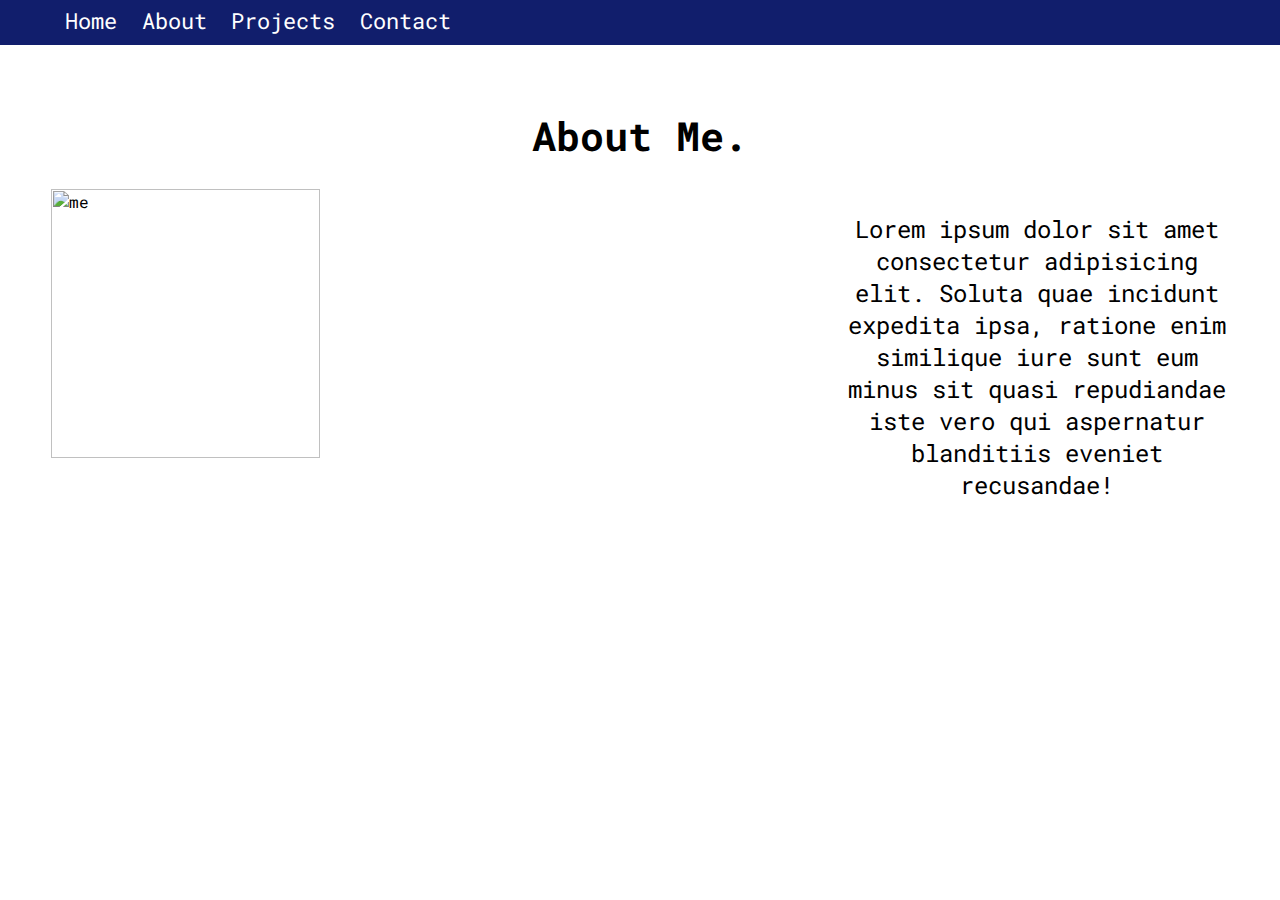
==== html/about.html @ 91064b9a "set about about section, added header" ====
<html lang="en">
<head>
    <meta charset="UTF-8">
    <meta http-equiv="X-UA-Compatible" content="IE=edge">
    <meta name="viewport" content="width=device-width, initial-scale=1.0">
    <link rel="stylesheet" href="../css/about.css">
    <link rel="preconnect" href="https://fonts.googleapis.com">
    <link rel="preconnect" href="https://fonts.gstatic.com" crossorigin>
    <link href="https://fonts.googleapis.com/css2?family=Roboto+Mono&display=swap" rel="stylesheet">
    <title>Billy Baney's Portfolio</title>
</head>
<body>
    <header>
        <nav>
            <ul>
                <li><a href="../index.html">Home</a></li>
                <li>About</li>
                <li>Projects</li>
                <li>Contact</li>
            </ul>
        </nav>
    </header>

    <section>
        <div>
            <h1>About Me.</h1>
        </div>
        <div class="about-info">
            <img src="" alt="me">
            <p>Lorem ipsum dolor sit amet consectetur adipisicing elit. 
                Soluta quae incidunt expedita ipsa, ratione enim similique iure 
                sunt eum minus sit quasi repudiandae iste vero qui aspernatur 
                blanditiis eveniet recusandae!
            </p>
        </div>
    </section>
</body>
</html>
---- css/about.css ----
body {
    font-family: 'Roboto Mono', monospace;
    margin: auto;
}

nav {
    background-color: #111E6C;
    height: 5%;
}

nav ul {
    list-style: none;
    display: flex;
    flex-wrap: wrap;
}

nav ul li {
    margin-left: 2%;
    margin-top: .5%;
    color: white;
    font-size: 22px;
}

nav ul li a {
    text-decoration: none;
    color: white;
}

nav ul li a:hover {
    cursor: pointer;
    color: #11FF9B;
}

div h1 {
    text-align: center;
    font-size: 40px;
    margin-top: 5%;
}

.about-info {
    display: flex;
    justify-content: space-between;
}

.about-info p {
    width: 30%;
    margin-right: 4%;
    font-size: 24px;
    text-align: center;
}

div img {
    width: 269px;
    margin-left: 4%;
}
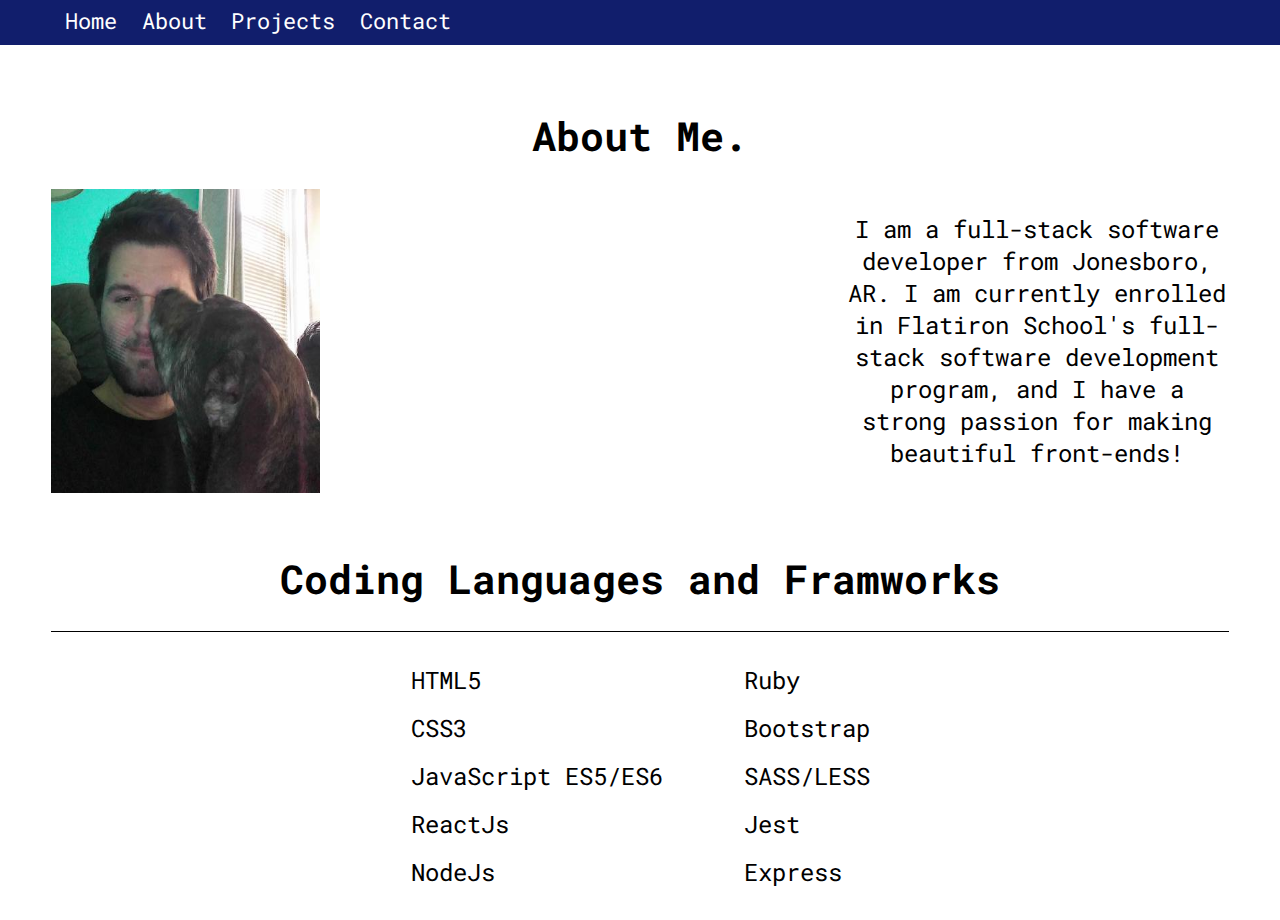
==== commit 0ccfba59: "finished styling on about page" ====
--- a/html/about.html
+++ b/html/about.html
@@ -26,12 +26,38 @@
             <h1>About Me.</h1>
         </div>
         <div class="about-info">
-            <img src="" alt="me">
-            <p>Lorem ipsum dolor sit amet consectetur adipisicing elit. 
-                Soluta quae incidunt expedita ipsa, ratione enim similique iure 
-                sunt eum minus sit quasi repudiandae iste vero qui aspernatur 
-                blanditiis eveniet recusandae!
+            <img src="../images/billy.jpg" alt="me">
+            <p>I am a full-stack software developer from Jonesboro, AR.
+                I am currently enrolled in Flatiron School's full-stack software
+                development program, and I have a strong passion for making 
+                beautiful front-ends!
             </p>
+        </div>
+    </section>
+
+    <section>
+        <div class="coding">
+            <h1>Coding Languages and Framworks</h1>
+        </div>
+        <div class="container">
+            <div class="li-1">
+                <ul>
+                    <li>HTML5</li>
+                    <li>CSS3</li>
+                    <li>JavaScript ES5/ES6</li>
+                    <li>ReactJs</li>
+                    <li>NodeJs</li>
+                </ul>
+            </div>
+            <div class="li-2">
+                <ul>
+                    <li>Ruby</li>
+                    <li>Bootstrap</li>
+                    <li>SASS/LESS</li>
+                    <li>Jest</li>
+                    <li>Express</li>
+                </ul>
+            </div>
         </div>
     </section>
 </body>
--- a/css/about.css
+++ b/css/about.css
@@ -52,4 +52,35 @@
 div img {
     width: 269px;
     margin-left: 4%;
+}
+
+.coding {
+    border-bottom: 1px solid black;
+    margin-left: 4%;
+    margin-right: 4%;
+}
+
+.container {
+    display: flex;
+    flex-wrap: wrap;
+    justify-content: space-between;
+    font-size: 24px;
+}
+
+.li-1 {
+    margin-left: 29%;
+}
+
+.li-2 {
+    margin-right: 32%;
+}
+
+.li-1 ul li {
+    list-style: none;
+    line-height: 2;
+}
+
+.li-2 ul li {
+    list-style: none;
+    line-height: 2;
 }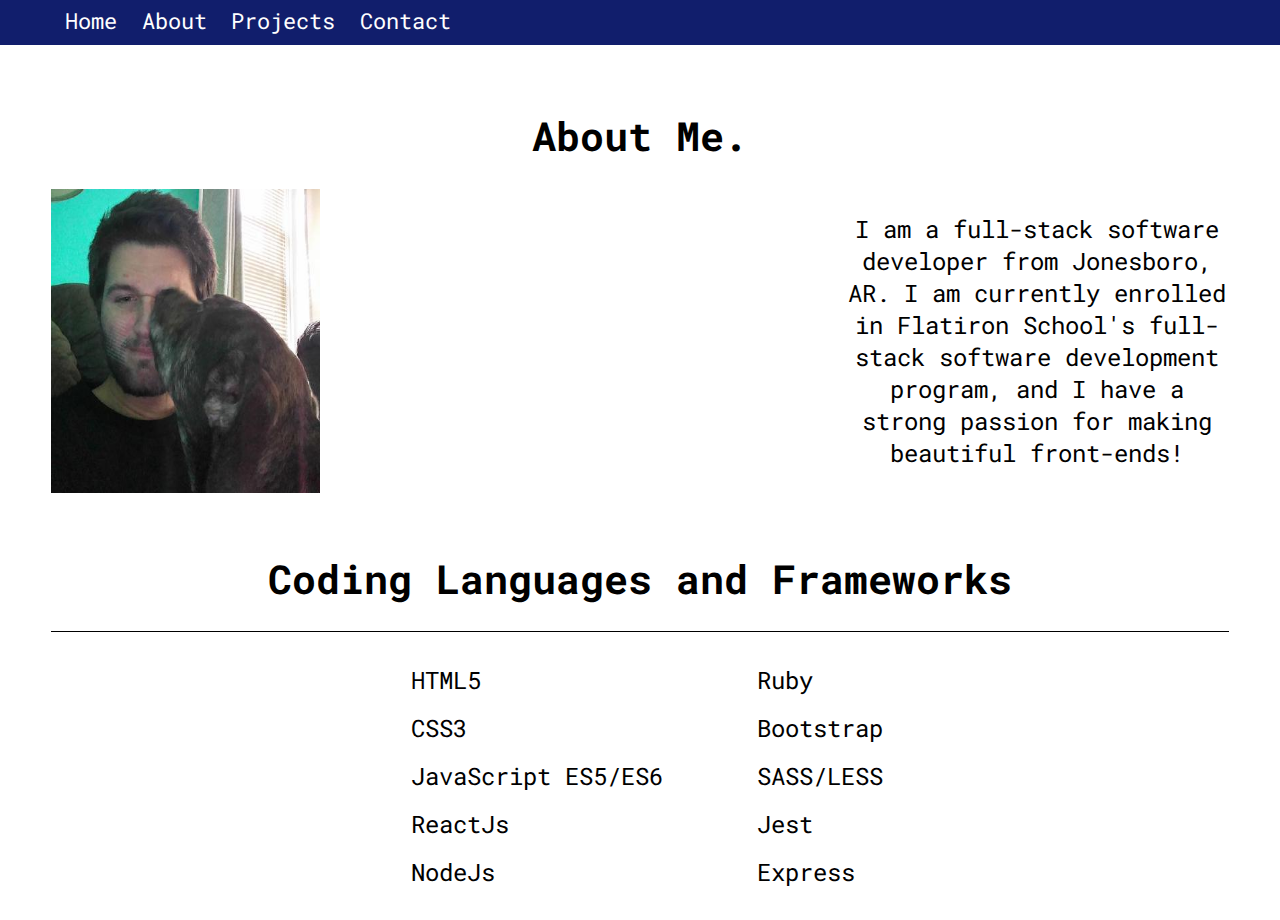
==== commit 018b1410: "fixed typo" ====
--- a/html/about.html
+++ b/html/about.html
@@ -37,7 +37,7 @@
 
     <section>
         <div class="coding">
-            <h1>Coding Languages and Framworks</h1>
+            <h1>Coding Languages and Frameworks</h1>
         </div>
         <div class="container">
             <div class="li-1">
--- a/css/about.css
+++ b/css/about.css
@@ -72,7 +72,7 @@
 }
 
 .li-2 {
-    margin-right: 32%;
+    margin-right: 31%;
 }
 
 .li-1 ul li {
